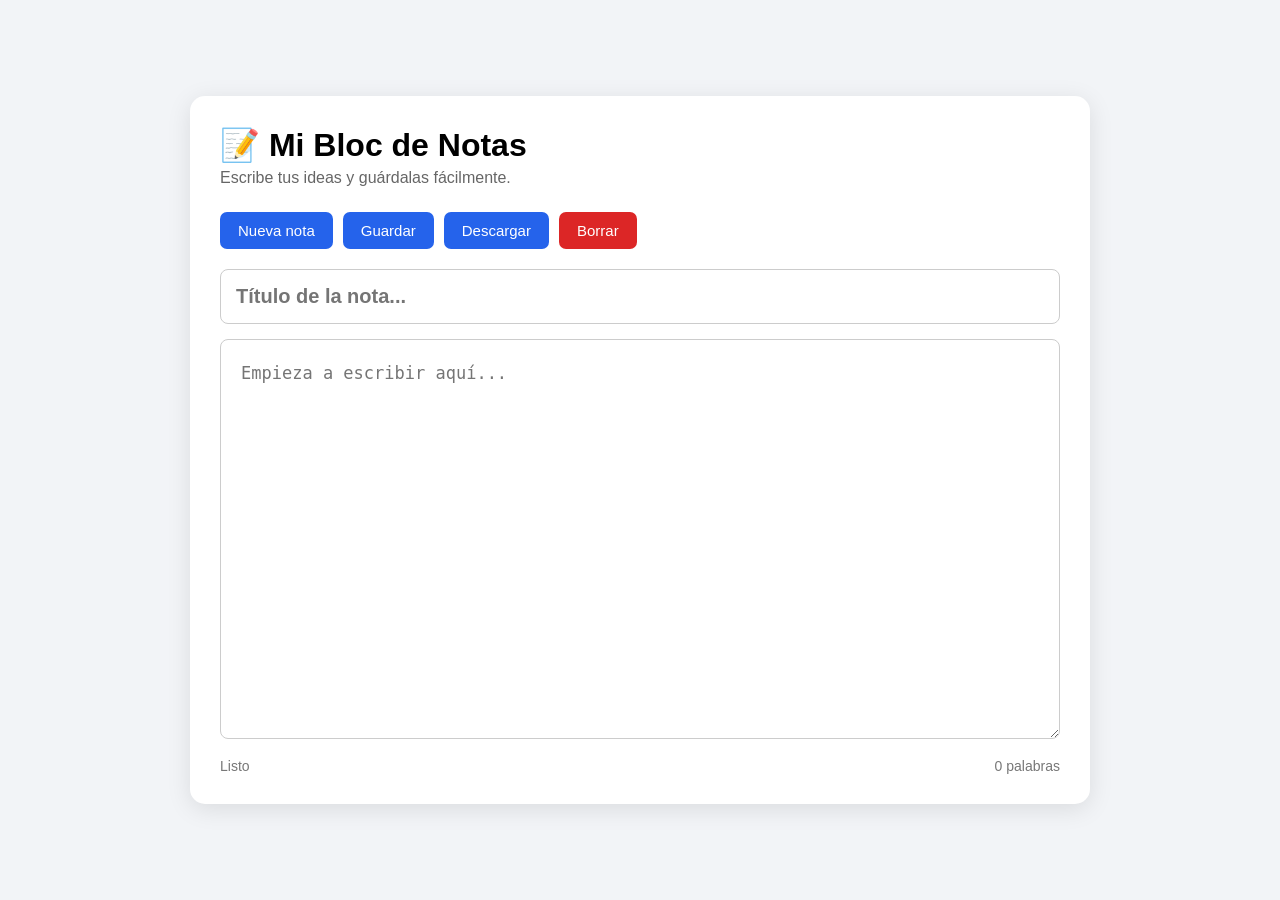
==== index.html @ 96a62958 "Primer commit" ====
<!DOCTYPE html>
<html lang="es">
<head>
    <meta charset="UTF-8">
    <meta name="viewport" content="width=device-width, initial-scale=1.0">

    <title>Bloc de Notas</title>

    <!-- Conexión con CSS -->
    <link rel="stylesheet" href="style.css">
</head>

<body>

    <div class="contenedor">

        <header>
            <h1>📝 Mi Bloc de Notas</h1>
            <p>Escribe tus ideas y guárdalas fácilmente.</p>
        </header>

        <div class="barra-herramientas">

            <button id="nuevaNota">
                Nueva nota
            </button>

            <button id="guardarNota">
                Guardar
            </button>

            <button id="descargarNota">
                Descargar
            </button>

            <button id="borrarNota" class="boton-borrar">
                Borrar
            </button>

        </div>

        <input
            type="text"
            id="tituloNota"
            placeholder="Título de la nota..."
        >

        <textarea
            id="contenidoNota"
            placeholder="Empieza a escribir aquí..."
        ></textarea>

        <div class="informacion">

            <span id="estadoGuardado">
                Listo
            </span>

            <span id="contadorPalabras">
                0 palabras
            </span>

        </div>

    </div>

    <!-- Conexión con JavaScript -->
    <script src="script.js"></script>

</body>
</html>
---- style.css ----
/* Configuración general */

* {
    margin: 0;
    padding: 0;
    box-sizing: border-box;
}

body {
    font-family: Arial, Helvetica, sans-serif;
    background-color: #f2f4f7;
    min-height: 100vh;

    display: flex;
    justify-content: center;
    align-items: center;

    padding: 30px;
}


/* Contenedor principal */

.contenedor {
    width: 100%;
    max-width: 900px;

    background-color: white;

    padding: 30px;

    border-radius: 15px;

    box-shadow: 0 5px 25px rgba(0, 0, 0, 0.1);
}


/* Encabezado */

header {
    margin-bottom: 25px;
}

header h1 {
    font-size: 32px;
    margin-bottom: 5px;
}

header p {
    color: #666;
}


/* Barra de botones */

.barra-herramientas {
    display: flex;
    gap: 10px;

    margin-bottom: 20px;

    flex-wrap: wrap;
}


/* Botones */

button {
    border: none;

    padding: 10px 18px;

    border-radius: 7px;

    cursor: pointer;

    background-color: #2563eb;

    color: white;

    font-size: 15px;

    transition: 0.2s;
}

button:hover {
    background-color: #1d4ed8;
}


/* Botón borrar */

.boton-borrar {
    background-color: #dc2626;
}

.boton-borrar:hover {
    background-color: #b91c1c;
}


/* Título de la nota */

#tituloNota {
    width: 100%;

    padding: 15px;

    margin-bottom: 15px;

    border: 1px solid #ccc;

    border-radius: 8px;

    font-size: 20px;

    font-weight: bold;

    outline: none;
}

#tituloNota:focus {
    border-color: #2563eb;
}


/* Área de texto */

#contenidoNota {
    width: 100%;

    min-height: 400px;

    padding: 20px;

    resize: vertical;

    border: 1px solid #ccc;

    border-radius: 8px;

    font-size: 17px;

    line-height: 1.6;

    outline: none;
}

#contenidoNota:focus {
    border-color: #2563eb;
}


/* Información inferior */

.informacion {
    margin-top: 15px;

    display: flex;

    justify-content: space-between;

    color: #777;

    font-size: 14px;
}


/* Adaptación para celular */

@media (max-width: 600px) {

    body {
        padding: 10px;
    }

    .contenedor {
        padding: 20px;
    }

    header h1 {
        font-size: 26px;
    }

    button {
        flex: 1;
    }

    #contenidoNota {
        min-height: 350px;
    }

}
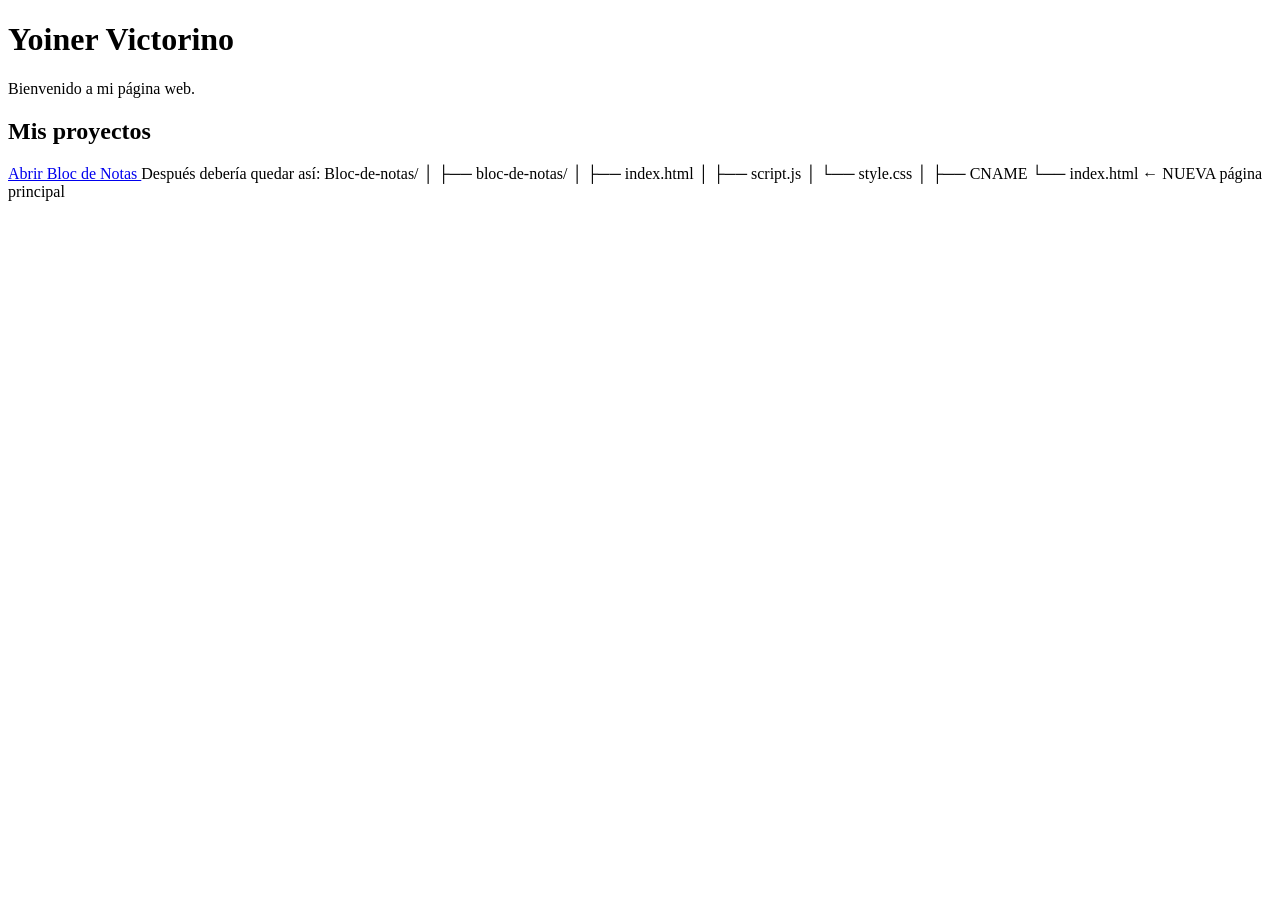
==== commit 83e054ea: "Create main index.html Added a new main page for the Bloc de Notas project." ====
--- a/index.html
+++ b/index.html
@@ -1,71 +1,36 @@
 <!DOCTYPE html>
 <html lang="es">
+
 <head>
     <meta charset="UTF-8">
     <meta name="viewport" content="width=device-width, initial-scale=1.0">
 
-    <title>Bloc de Notas</title>
-
-    <!-- Conexión con CSS -->
-    <link rel="stylesheet" href="style.css">
+    <title>Yoiner Victorino</title>
 </head>
 
 <body>
 
-    <div class="contenedor">
+    <h1>Yoiner Victorino</h1>
 
-        <header>
-            <h1>📝 Mi Bloc de Notas</h1>
-            <p>Escribe tus ideas y guárdalas fácilmente.</p>
-        </header>
+    <p>Bienvenido a mi página web.</p>
 
-        <div class="barra-herramientas">
+    <h2>Mis proyectos</h2>
 
-            <button id="nuevaNota">
-                Nueva nota
-            </button>
-
-            <button id="guardarNota">
-                Guardar
-            </button>
-
-            <button id="descargarNota">
-                Descargar
-            </button>
-
-            <button id="borrarNota" class="boton-borrar">
-                Borrar
-            </button>
-
-        </div>
-
-        <input
-            type="text"
-            id="tituloNota"
-            placeholder="Título de la nota..."
-        >
-
-        <textarea
-            id="contenidoNota"
-            placeholder="Empieza a escribir aquí..."
-        ></textarea>
-
-        <div class="informacion">
-
-            <span id="estadoGuardado">
-                Listo
-            </span>
-
-            <span id="contadorPalabras">
-                0 palabras
-            </span>
-
-        </div>
-
-    </div>
-
-    <!-- Conexión con JavaScript -->
-    <script src="script.js"></script>
+    <a href="/bloc-de-notas/">
+        Abrir Bloc de Notas
+    </a>
 
 </body>
-</html>+
+</html>
+
+Después debería quedar así:
+Bloc-de-notas/
+│
+├── bloc-de-notas/
+│   ├── index.html
+│   ├── script.js
+│   └── style.css
+│
+├── CNAME
+└── index.html       ← NUEVA página principal
